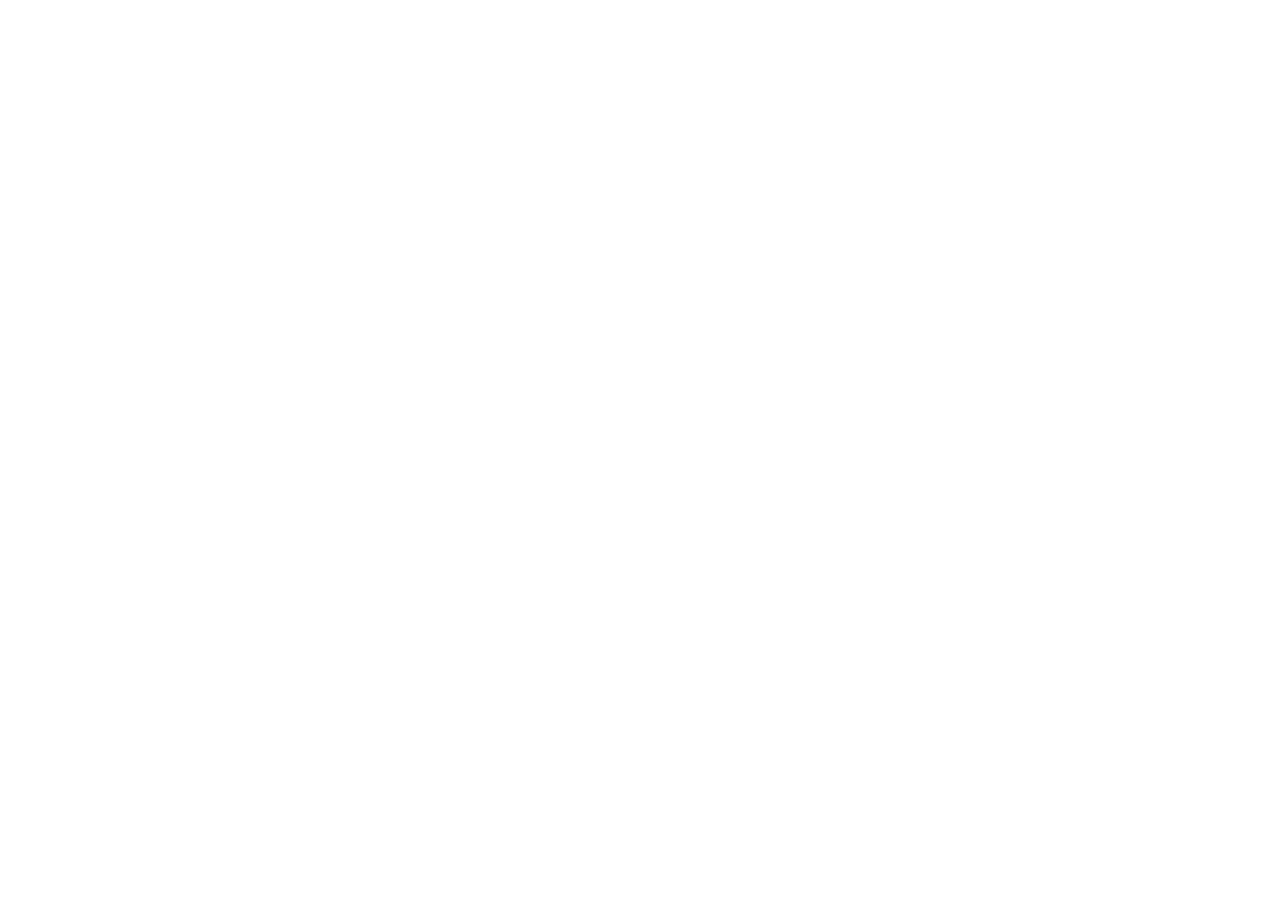
==== Gallery/index.html @ ddad3e98 "Nova página e ajustes" ====
<!DOCTYPE html>
<html lang="en">
<head>
    <meta charset="UTF-8">
    <meta name="viewport" content="width=device-width, initial-scale=1.0">
    <title>Gallery</title>
</head>
<body>
    
    <script src="./app.js">
        
    </script>
</body>
</html>
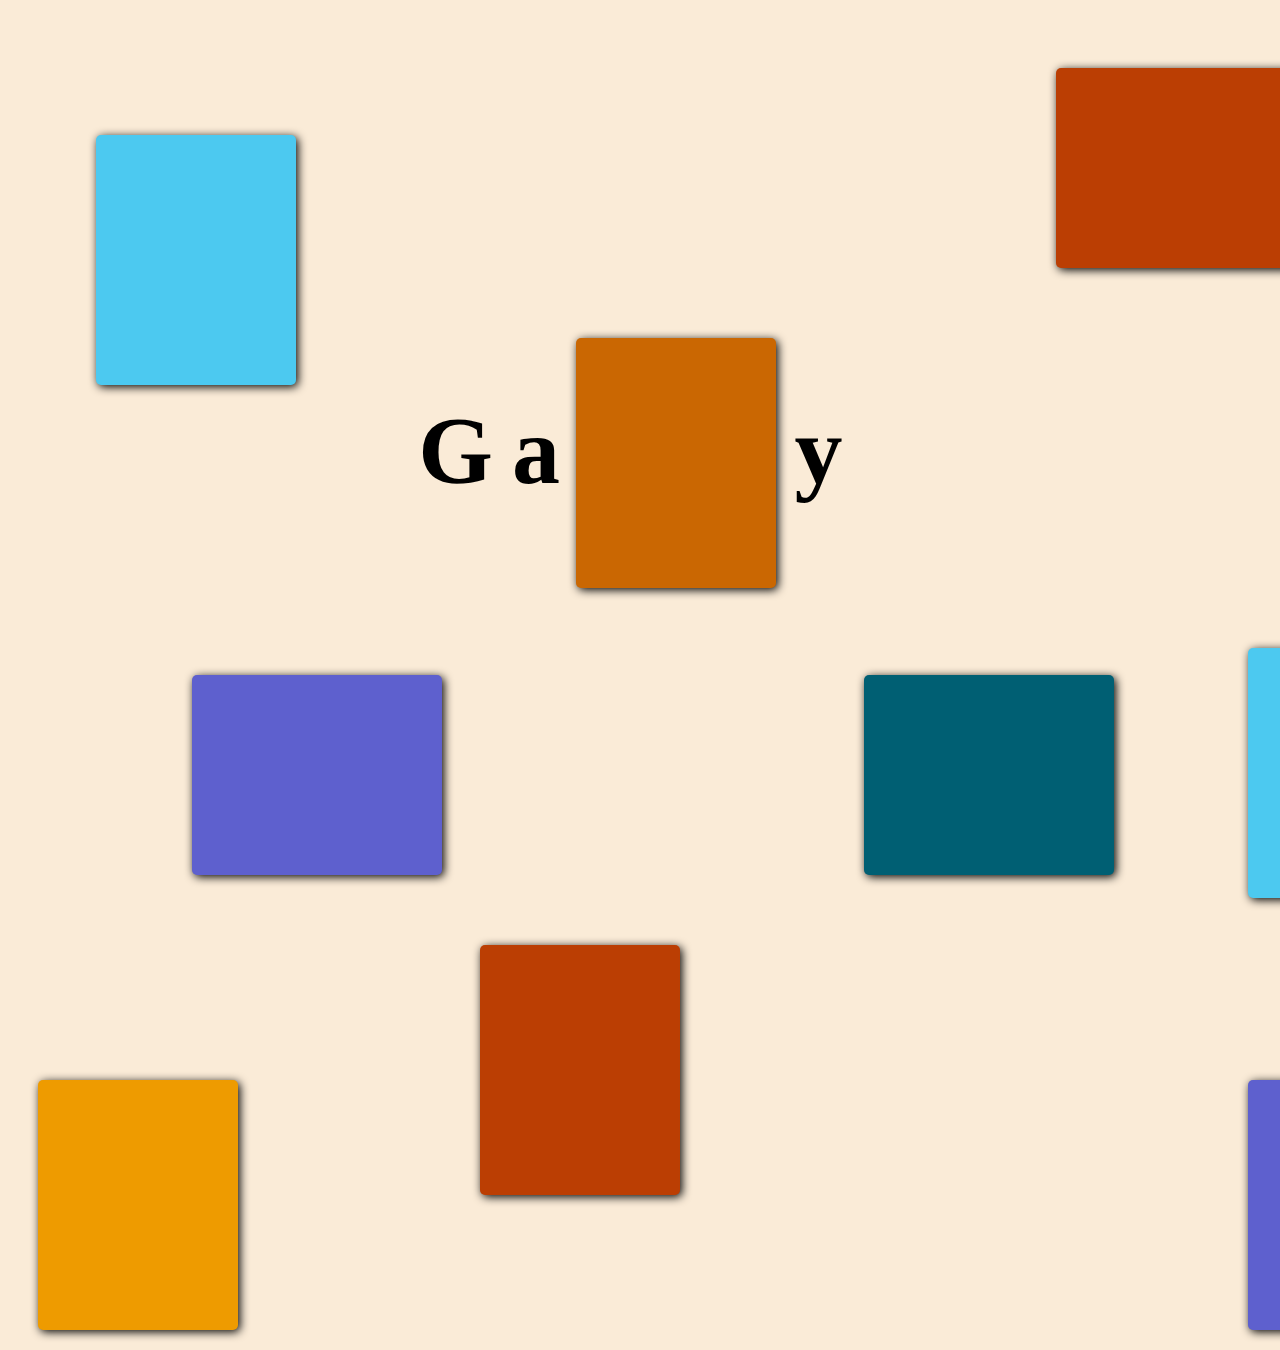
==== commit 301025a7: "gallery done" ====
--- a/Gallery/index.html
+++ b/Gallery/index.html
@@ -3,12 +3,29 @@
 <head>
     <meta charset="UTF-8">
     <meta name="viewport" content="width=device-width, initial-scale=1.0">
+    <link rel="stylesheet" href="./style.css">
     <title>Gallery</title>
 </head>
 <body>
+    <div class="gallery-tittle">
+        <h1>Gallery</h1>
+    </div>
+    <div id="gallery">
+        <div class="photo"><img src="./Images/flowers.jpg" alt=""></div>
+        <div class="photo"><img src="./Images/HappyPuca.jpeg" alt=""></div>
+        <div class="photo"><img src="./Images/landscape.jpg" alt=""></div>
+        <div class="photo"><img src="./Images/MeAndHer.jpeg" alt=""></div>
+        <div class="photo"><img src="./Images/MeAndHer2.jpg" alt=""></div>
+        <div class="photo"><img src="./Images/MeAndPuca.jpg" alt=""></div>
+        <div class="photo"><img src="./Images/nature.jpeg" alt=""></div>
+        <div class="photo"><img src="./Images/netflix.jpg" alt=""></div>
+        <div class="photo"><img src="./Images/PaulaDog.jpeg" alt=""></div>
+        <div class="photo"><img src="./Images/pool.jpg" alt=""></div>
+        <div class="photo"><img src="./Images/PucaBaby.jpeg" alt=""></div>
+        <div class="photo"><img src="./Images/sunset.jpg" alt=""></div>
+    </div>
+
     
-    <script src="./app.js">
-        
-    </script>
+    <script src="./app.js"> </script>
 </body>
 </html>--- a/Gallery/style.css
+++ b/Gallery/style.css
@@ -0,0 +1,145 @@
+*{
+    margin: 0;
+    padding: 0;
+}
+body{
+    overflow:hidden;
+    /* display: flex; */
+    height: 100vh;
+    justify-content: center;
+    align-items: center;
+    background-color: antiquewhite;
+}
+
+.gallery-tittle{
+    font-size: 3rem;
+    letter-spacing: 1.2rem;
+    font-family:fantasy;
+    position: absolute;
+    left: 50%;
+    top: 50%;
+    transform: translate(-50%,-50%);
+    color: black;
+
+
+}
+
+#gallery{
+    position: absolute;
+    height: 150vh;
+    width: 150vw;
+    background-color: transparent;
+}
+.photo{
+    position: absolute;
+    border-radius: 5px;
+    width: 200px;
+    height: 250px;
+    /* transform: scale(1.25); */
+    transition: all 300ms ease-in-out;
+    box-shadow: 2px 2px 10px  black;
+    
+}
+
+.photo img{
+    width: 100%;
+    height: 100%;
+    object-fit: cover;
+    opacity: 0;
+    border-radius: inherit;
+    transition: all 300ms ease-in-out;
+}
+
+.photo:nth-child(1){
+    width: 250px;
+    height: 200px;
+    left:45%;
+    top: 50%;
+    background-color: #005f73;
+    /* rotate: 90deg; */
+}
+
+.photo:nth-child(2){
+    left:75%;
+    top: 10%;
+    background-color: #ee9b00;
+}
+
+.photo:nth-child(3){
+    left:25%;
+    top: 70%;
+    background-color: #bb3e03;
+}
+
+.photo:nth-child(4){
+    left:30%;
+    top: 25%;
+    background-color: #ca6702;
+}
+
+.photo:nth-child(5){
+    width: 250px;
+    height: 200px;
+    left:10%;
+    top: 50%;
+    background-color: #5e60ce;
+
+
+}
+
+.photo:nth-child(6){
+    left:65%;
+    top: 80%;
+    background-color: #5e60ce;
+    
+}
+
+.photo:nth-child(7){
+    left:2%;
+    top: 80%;
+    background-color: #ee9b00;
+    
+}
+
+.photo:nth-child(8){
+    width: 250px;
+    height: 200px;
+    left:55%;
+    top: 5%;
+    background-color: #bb3e03;
+}
+
+.photo:nth-child(9){
+    left:85%;
+    top: 40%;
+    background-color: #ca6702;
+}
+
+.photo:nth-child(10){
+    left:5%;
+    top: 10%;
+    background-color: #4cc9f0;
+}
+
+.photo:nth-child(11){
+    width: 250px;
+    height: 200px;
+    left:90%;
+    top: 75%;
+    background-color: #005f73;
+}
+
+.photo:nth-child(12){
+    left:65%;
+    top: 48%;
+    background-color: #4cc9f0;
+}
+
+.photo:hover{
+    transform: scale(1.02);
+}
+
+img:hover{
+    transform: scale(1.02);
+    opacity: 1;
+}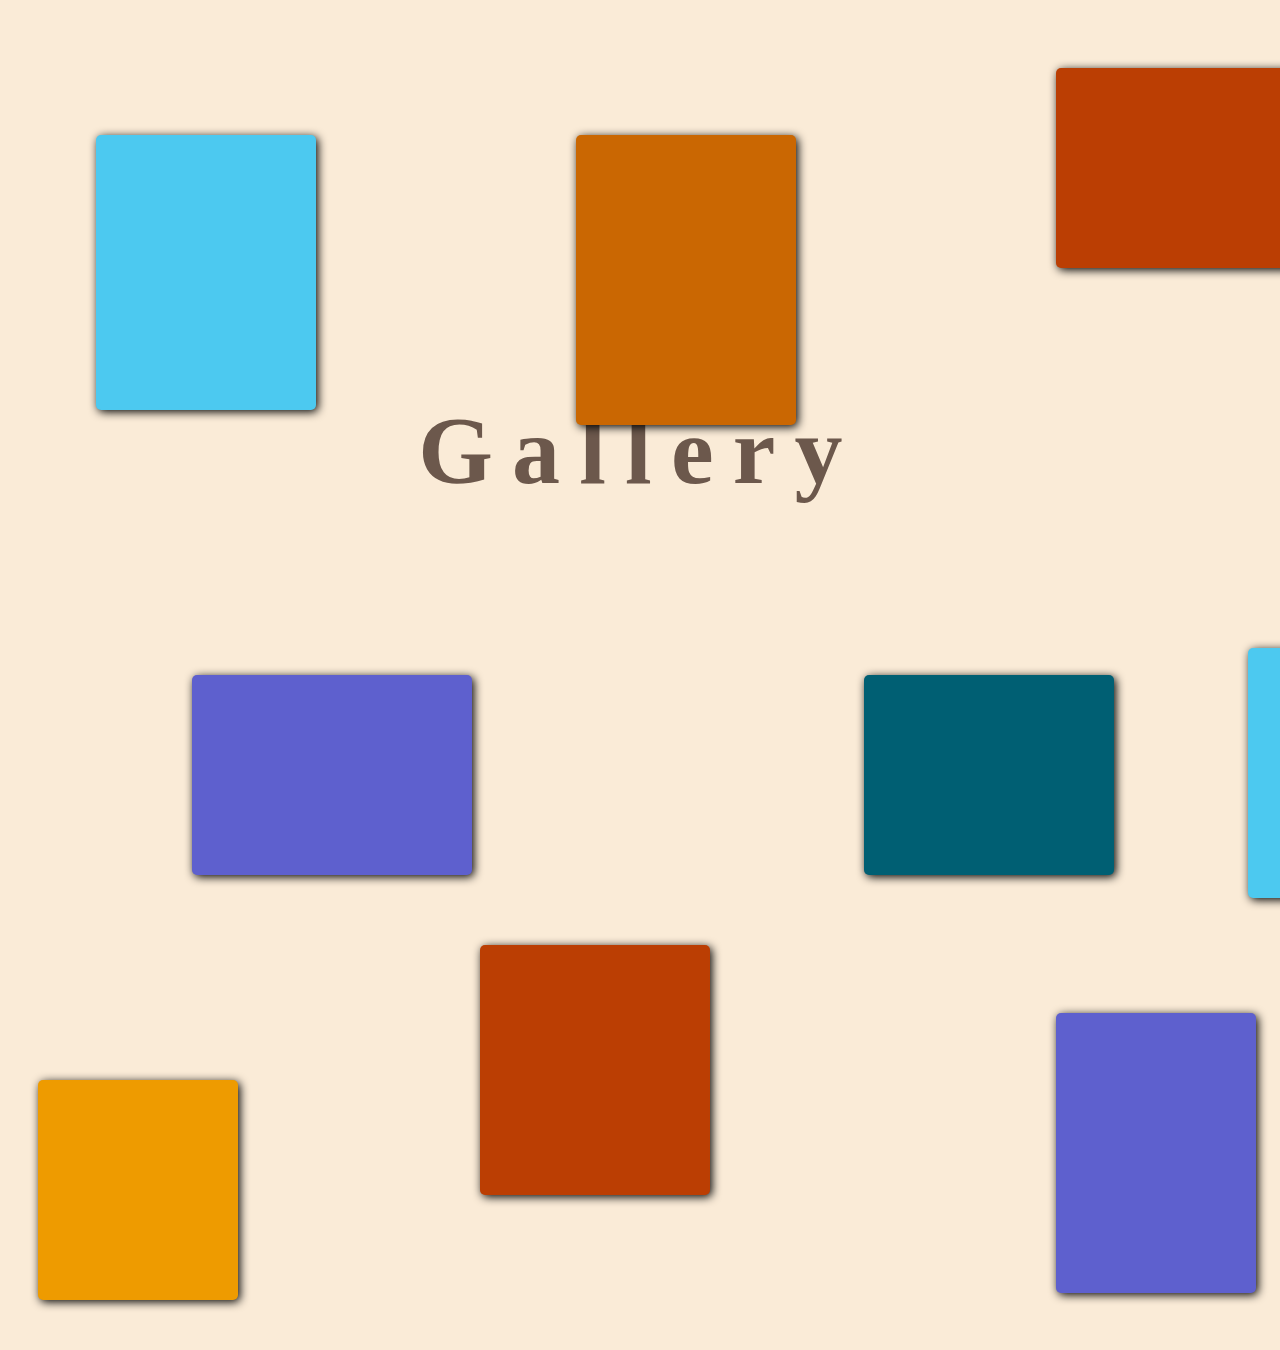
==== commit a2d52987: "ajustes" ====
--- a/Gallery/index.html
+++ b/Gallery/index.html
@@ -8,7 +8,7 @@
 </head>
 <body>
     <div class="gallery-tittle">
-        <h1>Gallery</h1>
+        <h1 class="words">Gallery</h1>
     </div>
     <div id="gallery">
         <div class="photo"><img src="./Images/flowers.jpg" alt=""></div>
--- a/Gallery/style.css
+++ b/Gallery/style.css
@@ -20,14 +20,20 @@
     top: 50%;
     transform: translate(-50%,-50%);
     color: black;
+    width: 100%;
+    text-align: center;
 
 
 }
 
+.words{
+    color: #6c584c;
+}
+
 #gallery{
     position: absolute;
-    height: 150vh;
-    width: 150vw;
+    height: 150%;
+    width: 150%;
     background-color: transparent;
 }
 .photo{
@@ -60,25 +66,31 @@
 }
 
 .photo:nth-child(2){
+    width: 200px;
+    height: 350px;
     left:75%;
     top: 10%;
     background-color: #ee9b00;
 }
 
 .photo:nth-child(3){
+    width: 230px;
+    height: 250px;
     left:25%;
     top: 70%;
     background-color: #bb3e03;
 }
 
 .photo:nth-child(4){
+    width: 220px;
+    height: 290px;
     left:30%;
-    top: 25%;
+    top: 10%;
     background-color: #ca6702;
 }
 
 .photo:nth-child(5){
-    width: 250px;
+    width: 280px;
     height: 200px;
     left:10%;
     top: 50%;
@@ -88,13 +100,17 @@
 }
 
 .photo:nth-child(6){
-    left:65%;
-    top: 80%;
+    width: 200px;
+    height: 280px;
+    left:55%;
+    top: 75%;
     background-color: #5e60ce;
     
 }
 
 .photo:nth-child(7){
+    width: 200px;
+    height: 220px;
     left:2%;
     top: 80%;
     background-color: #ee9b00;
@@ -102,7 +118,7 @@
 }
 
 .photo:nth-child(8){
-    width: 250px;
+    width: 280px;
     height: 200px;
     left:55%;
     top: 5%;
@@ -110,26 +126,32 @@
 }
 
 .photo:nth-child(9){
+    width: 250px;
+    height: 300px;
     left:85%;
-    top: 40%;
+    top: 45%;
     background-color: #ca6702;
 }
 
 .photo:nth-child(10){
+    width: 220px;
+    height: 275px;
     left:5%;
     top: 10%;
     background-color: #4cc9f0;
 }
 
 .photo:nth-child(11){
-    width: 250px;
-    height: 200px;
-    left:90%;
+    width: 300px;
+    height: 250px;
+    left:87%;
     top: 75%;
     background-color: #005f73;
 }
 
 .photo:nth-child(12){
+    width: 200px;
+    height: 250px;
     left:65%;
     top: 48%;
     background-color: #4cc9f0;
@@ -142,4 +164,19 @@
 img:hover{
     transform: scale(1.02);
     opacity: 1;
+}
+
+@media screen and (max-width: 900px) {
+.photo{
+    transform: scale(0.6);
+}
+
+.photo:hover{
+    transform: scale(0.7);
+}
+
+/* img:hover{
+    transform: scale(0.7);
+    opacity: 1;
+} */
 }